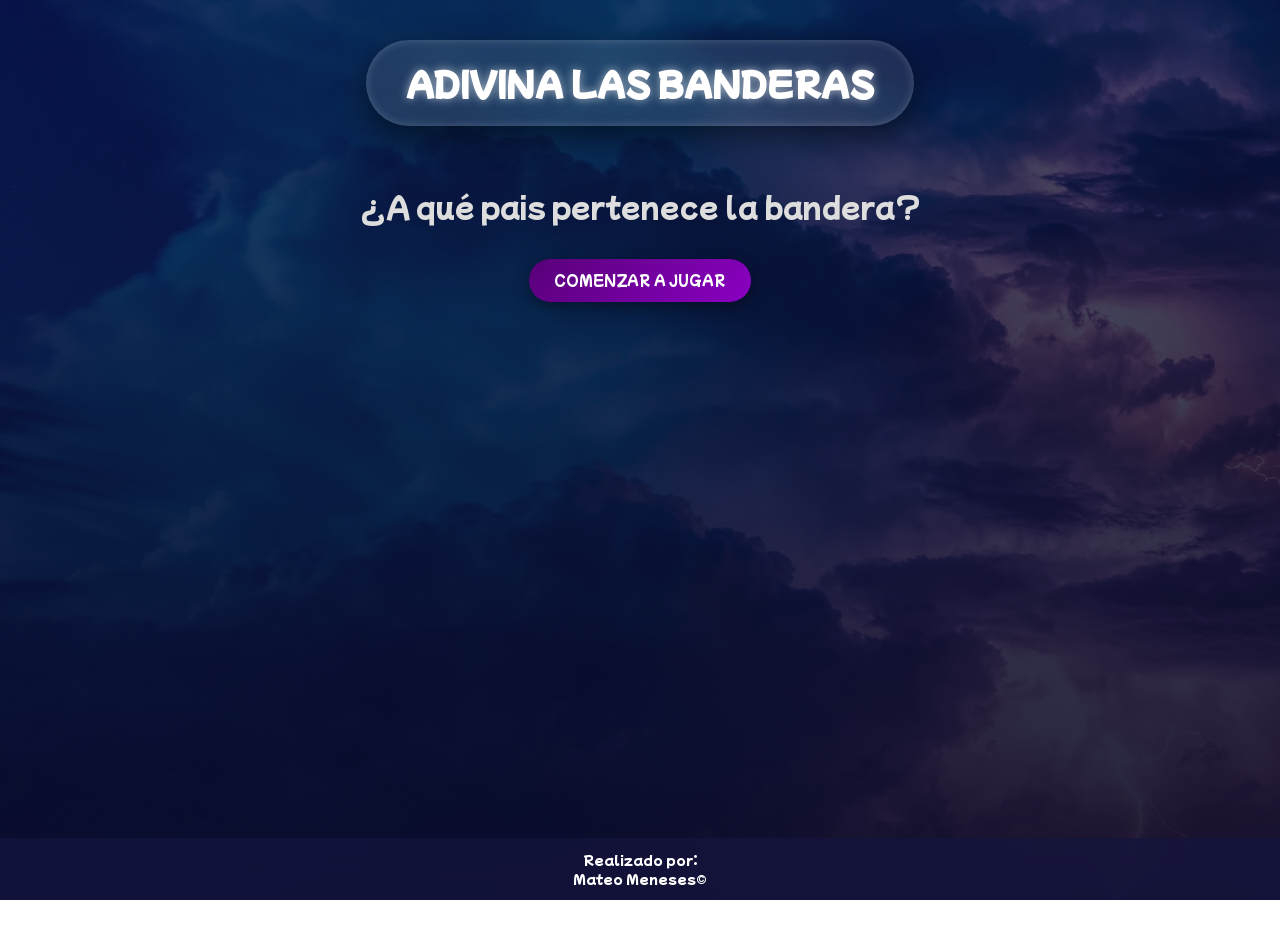
==== juego-de-memoria/index.html @ e7f66c74 "Agregando Juego de las Banderas en su carpeta" ====
<!DOCTYPE html>
<html lang="es">
<head>
    <meta charset="UTF-8">
    <meta http-equiv="X-UA-Compatible" content="IE=edge">
    <meta name="viewport" content="width=device-width, initial-scale=1.0">
    <link rel="stylesheet" href="estilo.css">
    <title>ADIVINA LA BANDERA</title>
</head>
<body>
    <h1>ADIVINA LAS BANDERAS</h1>

    <!-- Pantalla inicial -->
    <div id="pantalla-inicial">
        <p>¿A qué pais pertenece la bandera?</p>
        <button class="btn" onclick="comenzarJuego()">COMENZAR A JUGAR</button>
    </div>

    <!-- Pantalla juego -->
    <div class="pantalla-juego" id="pantalla-juego">
        <img src="img/ad.svg" alt="" id="imgBandera">
        <div class="opciones">
            <div class="opcion" id="op0" onclick="comprobarRespuesta(0)">
                <div class="letra" id="l0">A</div>
                <div class="nombre" id="n0">OPCION A</div>
            </div>
            <div class="opcion" id="op1" onclick="comprobarRespuesta(1)">
                <div class="letra" id="l1">B</div>
                <div class="nombre" id="n1">OPCION B</div>
            </div>
            <div class="opcion" id="op2" onclick="comprobarRespuesta(2)">
                <div class="letra" id="l2">C</div>
                <div class="nombre" id="n2">OPCION C</div>
            </div>
        </div>
    </div>
    <!-- Pantalla final -->
    <div id="pantalla-final">
        <h2>CORRECTAS: <span id="numCorrectas">3</span></h2>
        <h2>INCORRECTAS: <span id="numIncorrectas">2</span></h2>
        <button class="btn" onclick="volverAlInicio()">VOLVER AL INICIO</button>
    </div>

    <footer>Realizado por: <br> Mateo Meneses&#169;</footer>
    
    <script src="script.js"></script>
</body>
</html>
---- juego-de-memoria/estilo.css ----
@import url('https://fonts.googleapis.com/css2?family=Mochiy+Pop+One&display=swap');

*{
    box-sizing: border-box;
    font-family: 'Mochiy Pop One', sans-serif;
}

/* ===== FONDO PRO ===== */
body{
    margin: 0;
    min-height: 100vh;
    background: 
        linear-gradient(rgba(10,10,40,0.7), rgba(10,10,40,0.9)),
        url(img/fondo.jpg);
    background-size: cover;
    background-attachment: fixed;
    color: #fff;
}

/* ===== TITULO ===== */
h1{
    width: fit-content;
    margin: 40px auto;
    padding: 20px 40px;
    border-radius: 60px;
    background: rgba(255,255,255,0.1);
    backdrop-filter: blur(10px);
    box-shadow: 
        0 10px 30px rgba(0,0,0,0.5),
        inset 0 0 10px rgba(255,255,255,0.2);
    text-shadow: 0 0 10px rgba(255,255,255,0.6);
}

/* ===== FOOTER ===== */
footer{
    position: fixed;
    bottom: 0;
    width: 100%;
    background: rgba(20,20,60,0.8);
    backdrop-filter: blur(10px);
    color: #fff;
    font-size: 13px;
    padding: 12px;
    text-align: center;
}

/* ===== PANTALLA INICIAL ===== */
#pantalla-inicial{
    text-align: center;
    font-size: 28px;
    margin: 60px 0;
}

#pantalla-inicial p{
    color: #ddd;
}

/* ===== BOTONES PRO ===== */
.btn{
    border: none;
    background: linear-gradient(135deg,#580078,#8a00c2);
    color: #fff;
    padding: 12px 25px;
    border-radius: 50px;
    cursor: pointer;
    transition: all .3s ease;
    box-shadow: 0 5px 15px rgba(0,0,0,0.4);
}

.btn:hover{
    transform: translateY(-3px) scale(1.05);
    box-shadow: 0 10px 25px rgba(0,0,0,0.6);
}

.btn:active{
    transform: scale(0.95);
}

/* ===== PANTALLA JUEGO ===== */
#pantalla-juego{
    display: none;
}

.pantalla-juego{
    max-width: 800px;
    margin: 50px auto;
    text-align: center;
}

.pantalla-juego img{
    max-width: 400px;
    width: 100%;
    filter: drop-shadow(0 0 20px rgba(255,255,255,0.3));
}

/* ===== OPCIONES ===== */
.opciones{
    max-width: 400px;
    margin: auto;
}

.opcion{
    display: flex;
    align-items: center;
    margin: 25px auto;
    cursor: pointer;
    transition: 0.3s;
}

.opcion:hover{
    transform: scale(1.05);
}

/* LETRA */
.opcion .letra{
    background: linear-gradient(135deg,#580078,#8a00c2);
    width: 55px;
    height: 55px;
    font-size: 28px;
    font-weight: bold;
    color: #fff;
    text-align: center;
    border-radius: 50%;
    line-height: 45px;
    border: 4px solid #fff;
    z-index: 2;
    box-shadow: 0 0 10px rgba(138,0,194,0.8);
}

/* NOMBRE */
.opcion .nombre{
    background: rgba(255,255,255,0.9);
    color: #222;
    width: 100%;
    font-size: 22px;
    margin-left: -25px;
    border-radius: 0 20px 20px 0;
    padding: 10px 20px 10px 35px;
    box-shadow: 0 5px 15px rgba(0,0,0,0.3);
}

/* ===== RESPUESTAS ===== */
.opcion .nombreAcertada,
.opcion .letraAcertada{
    background: #00ffae;
    color: #000;
    box-shadow: 0 0 15px #00ffae;
}

.opcion .nombreNoAcertada,
.opcion .letraNoAcertada{
    background: #ff2e63;
    color: #fff;
    box-shadow: 0 0 15px #ff2e63;
}

/* ===== PANTALLA FINAL ===== */
#pantalla-final{
    display: none;
    text-align: center;
}

/* RESULTADOS */
#pantalla-final #numCorrectas,
#pantalla-final #numIncorrectas{
    display: inline-flex;
    align-items: center;
    justify-content: center;
    width: 60px;
    height: 60px;
    margin: 10px;
    border-radius: 50%;
    border: 4px solid #fff;
    font-size: 20px;
    font-weight: bold;
}

/* CORRECTAS */
#pantalla-final #numCorrectas{
    background: #00ffae;
    color: #000;
    box-shadow: 0 0 20px #00ffae;
}

/* INCORRECTAS */
#pantalla-final #numIncorrectas{
    background: #ff2e63;
    color: #fff;
    box-shadow: 0 0 20px #ff2e63;
}
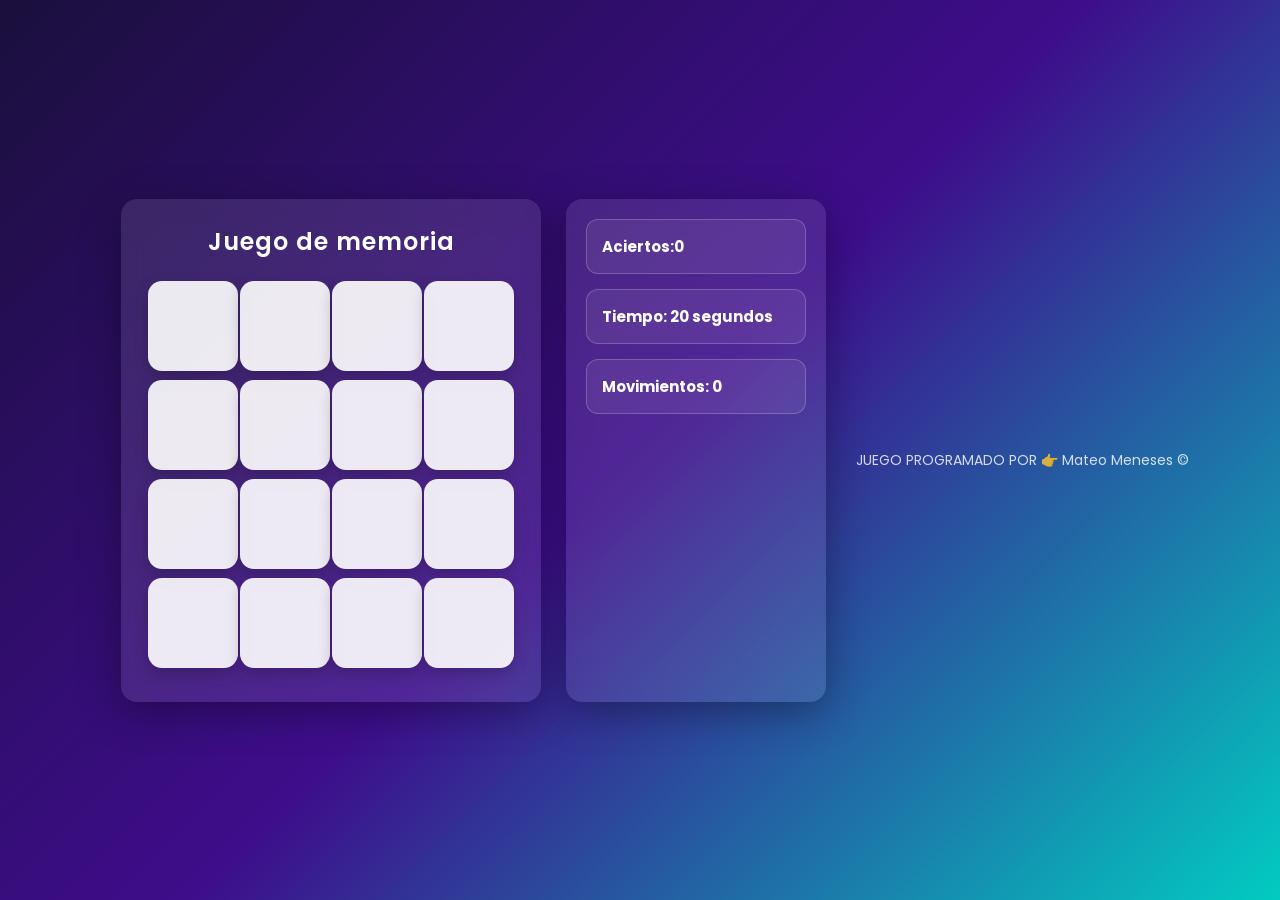
==== commit ae0ec67e: "Organizando el Juego de Memoria en su propia carpeta" ====
--- a/juego-de-memoria/index.html
+++ b/juego-de-memoria/index.html
@@ -1,48 +1,57 @@
 <!DOCTYPE html>
-<html lang="es">
+<html lang="en">
 <head>
     <meta charset="UTF-8">
     <meta http-equiv="X-UA-Compatible" content="IE=edge">
     <meta name="viewport" content="width=device-width, initial-scale=1.0">
-    <link rel="stylesheet" href="estilo.css">
-    <title>ADIVINA LA BANDERA</title>
+    <title>Juego De Memoria</title>
+    <link rel="stylesheet" href="style.css">
 </head>
 <body>
-    <h1>ADIVINA LAS BANDERAS</h1>
+    <main>
+        <section class="section1">
+            <h1>Juego de memoria</h1>
+            <table>
+                <tr>
+                    <td><button id="0" onclick="destapar(0)"></button></td>
+                    <td><button id="1" onclick="destapar(1)"></button></td>
+                    <td><button id="2" onclick="destapar(2)"></button></td>
+                    <td><button id="3" onclick="destapar(3)"></button></td>
+                </tr>
 
-    <!-- Pantalla inicial -->
-    <div id="pantalla-inicial">
-        <p>¿A qué pais pertenece la bandera?</p>
-        <button class="btn" onclick="comenzarJuego()">COMENZAR A JUGAR</button>
-    </div>
+                <tr>
+                    <td><button id="4" onclick="destapar(4)"></button></td>
+                    <td><button id="5" onclick="destapar(5)"></button></td>
+                    <td><button id="6" onclick="destapar(6)"></button></td>
+                    <td><button id="7" onclick="destapar(7)"></button></td>
+                </tr>
 
-    <!-- Pantalla juego -->
-    <div class="pantalla-juego" id="pantalla-juego">
-        <img src="img/ad.svg" alt="" id="imgBandera">
-        <div class="opciones">
-            <div class="opcion" id="op0" onclick="comprobarRespuesta(0)">
-                <div class="letra" id="l0">A</div>
-                <div class="nombre" id="n0">OPCION A</div>
-            </div>
-            <div class="opcion" id="op1" onclick="comprobarRespuesta(1)">
-                <div class="letra" id="l1">B</div>
-                <div class="nombre" id="n1">OPCION B</div>
-            </div>
-            <div class="opcion" id="op2" onclick="comprobarRespuesta(2)">
-                <div class="letra" id="l2">C</div>
-                <div class="nombre" id="n2">OPCION C</div>
-            </div>
-        </div>
-    </div>
-    <!-- Pantalla final -->
-    <div id="pantalla-final">
-        <h2>CORRECTAS: <span id="numCorrectas">3</span></h2>
-        <h2>INCORRECTAS: <span id="numIncorrectas">2</span></h2>
-        <button class="btn" onclick="volverAlInicio()">VOLVER AL INICIO</button>
-    </div>
+                <tr>
+                    <td><button id="8" onclick="destapar(8)"></button></td>
+                    <td><button id="9" onclick="destapar(9)"></button></td>
+                    <td><button id="10" onclick="destapar(10)"></button></td>
+                    <td><button id="11" onclick="destapar(11)"></button></td>
+                </tr>
 
-    <footer>Realizado por: <br> Mateo Meneses&#169;</footer>
-    
-    <script src="script.js"></script>
+                <tr>
+                    <td><button id="12" onclick="destapar(12)"></button></td>
+                    <td><button id="13" onclick="destapar(13)"></button></td>
+                    <td><button id="14" onclick="destapar(14)"></button></td>
+                    <td><button id="15" onclick="destapar(15)"></button></td>
+                </tr>
+            </table>
+        </section>
+
+        
+        <section class="section2">
+            <h2 id="aciertos" class="estadisticas">Aciertos:0</h2>
+            <h2 id="t-restante" class="estadisticas">Tiempo: 20 segundos</h2>
+            <h2 id="movimientos" class="estadisticas">Movimientos: 0</h2>
+        </section>
+    </main>
+    <footer>
+        <p>JUEGO PROGRAMADO POR 👉 Mateo Meneses &#169;</p>
+    </footer>
+    <script src="main.js"></script>
 </body>
 </html>
--- a/juego-de-memoria/style.css
+++ b/juego-de-memoria/style.css
@@ -0,0 +1,128 @@
+@import url('https://fonts.googleapis.com/css2?family=Poppins:wght@300;400;500;600&display=swap');
+
+*{
+    margin:0;
+    padding:0;
+    box-sizing:border-box;
+    font-family:'Poppins', sans-serif;
+}
+
+/* Fondo moderno con degradado */
+body{
+    min-height:100vh;
+    background: linear-gradient(135deg,#1a0f3c,#3e0d8b,#02cbc1);
+    display:flex;
+    justify-content:center;
+    align-items:center;
+    color:white;
+}
+
+/* Contenedor principal */
+main{
+    display:flex;
+    gap:25px;
+    padding:30px;
+}
+
+/* Sección principal */
+.section1{
+    background: rgba(255,255,255,0.1);
+    backdrop-filter: blur(15px);
+    border-radius:16px;
+    padding:25px;
+    box-shadow:0 10px 40px rgba(0,0,0,0.35);
+}
+
+/* Título */
+h1{
+    text-align:center;
+    margin-bottom:20px;
+    font-weight:600;
+    letter-spacing:1px;
+}
+
+/* Grid para los botones */
+.botones{
+    display:grid;
+    grid-template-columns:repeat(3,1fr);
+    gap:12px;
+}
+
+/* Botones */
+button{
+    width:90px;
+    height:90px;
+    font-size:32px;
+    font-weight:600;
+    border:none;
+    border-radius:14px;
+    background: rgba(255,255,255,0.9);
+    color:#222;
+    transition: all 0.25s ease;
+    box-shadow:0 6px 15px rgba(0,0,0,0.2);
+}
+
+/* Hover de botones */
+button:hover{
+    transform: translateY(-5px) scale(1.05);
+    background:#02cbc1;
+    color:white;
+    cursor:pointer;
+    box-shadow:0 10px 25px rgba(0,0,0,0.4);
+}
+
+/* Click */
+button:active{
+    transform: scale(0.95);
+}
+
+/* Panel de estadísticas */
+.section2{
+    width:260px;
+    background: rgba(255,255,255,0.1);
+    backdrop-filter: blur(15px);
+    border-radius:16px;
+    padding:20px;
+    box-shadow:0 10px 40px rgba(0,0,0,0.35);
+    display:flex;
+    flex-direction:column;
+    gap:15px;
+}
+
+/* Tarjetas de estadísticas */
+.estadisticas{
+    border-radius:12px;
+    padding:15px;
+    background: rgba(255,255,255,0.08);
+    border:1px solid rgba(255,255,255,0.2);
+    display:flex;
+    justify-content:space-between;
+    align-items:center;
+    font-size:15px;
+    transition:0.3s;
+}
+
+/* Hover estadisticas */
+.estadisticas:hover{
+    background: rgba(255,255,255,0.15);
+    transform: scale(1.02);
+}
+
+/* Footer */
+footer{
+    text-align:center;
+    margin-top:20px;
+    font-size:14px;
+    opacity:0.8;
+}
+
+/* Links */
+a{
+    color:#02cbc1;
+    text-decoration:none;
+    font-weight:500;
+}
+
+a:hover{
+    text-decoration:underline;
+}
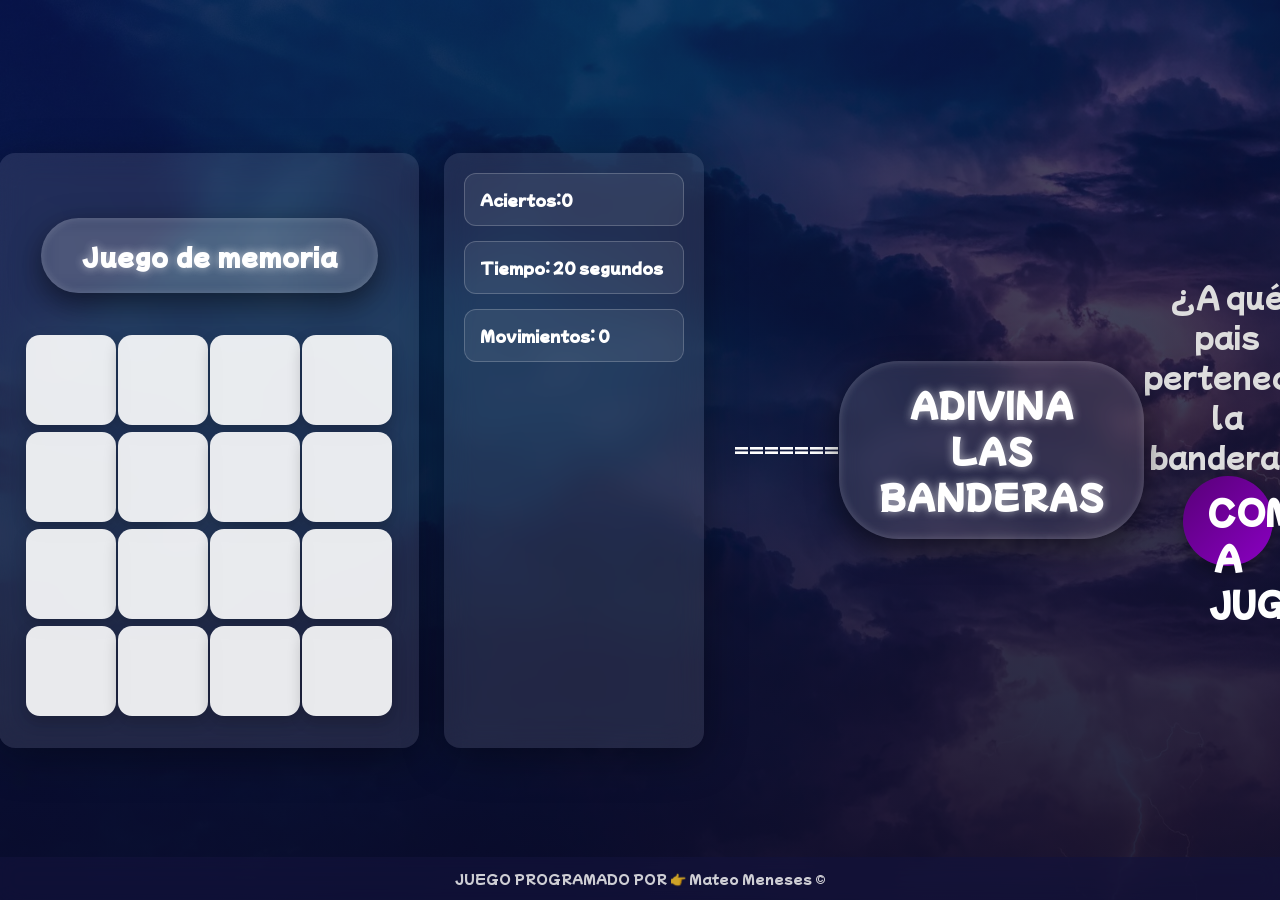
==== commit 23e00321: "Forzando limpieza de estructura" ====
--- a/juego-de-memoria/index.html
+++ b/juego-de-memoria/index.html
@@ -1,9 +1,14 @@
 <!DOCTYPE html>
+<<<<<<< HEAD
 <html lang="en">
+=======
+<html lang="es">
+>>>>>>> e7f66c74b907f4b72aa812cb9bf9d8703088f500
 <head>
     <meta charset="UTF-8">
     <meta http-equiv="X-UA-Compatible" content="IE=edge">
     <meta name="viewport" content="width=device-width, initial-scale=1.0">
+<<<<<<< HEAD
     <title>Juego De Memoria</title>
     <link rel="stylesheet" href="style.css">
 </head>
@@ -53,5 +58,47 @@
         <p>JUEGO PROGRAMADO POR 👉 Mateo Meneses &#169;</p>
     </footer>
     <script src="main.js"></script>
+=======
+    <link rel="stylesheet" href="estilo.css">
+    <title>ADIVINA LA BANDERA</title>
+</head>
+<body>
+    <h1>ADIVINA LAS BANDERAS</h1>
+
+    <!-- Pantalla inicial -->
+    <div id="pantalla-inicial">
+        <p>¿A qué pais pertenece la bandera?</p>
+        <button class="btn" onclick="comenzarJuego()">COMENZAR A JUGAR</button>
+    </div>
+
+    <!-- Pantalla juego -->
+    <div class="pantalla-juego" id="pantalla-juego">
+        <img src="img/ad.svg" alt="" id="imgBandera">
+        <div class="opciones">
+            <div class="opcion" id="op0" onclick="comprobarRespuesta(0)">
+                <div class="letra" id="l0">A</div>
+                <div class="nombre" id="n0">OPCION A</div>
+            </div>
+            <div class="opcion" id="op1" onclick="comprobarRespuesta(1)">
+                <div class="letra" id="l1">B</div>
+                <div class="nombre" id="n1">OPCION B</div>
+            </div>
+            <div class="opcion" id="op2" onclick="comprobarRespuesta(2)">
+                <div class="letra" id="l2">C</div>
+                <div class="nombre" id="n2">OPCION C</div>
+            </div>
+        </div>
+    </div>
+    <!-- Pantalla final -->
+    <div id="pantalla-final">
+        <h2>CORRECTAS: <span id="numCorrectas">3</span></h2>
+        <h2>INCORRECTAS: <span id="numIncorrectas">2</span></h2>
+        <button class="btn" onclick="volverAlInicio()">VOLVER AL INICIO</button>
+    </div>
+
+    <footer>Realizado por: <br> Mateo Meneses&#169;</footer>
+    
+    <script src="script.js"></script>
+>>>>>>> e7f66c74b907f4b72aa812cb9bf9d8703088f500
 </body>
 </html>
--- a/juego-de-memoria/estilo.css
+++ b/juego-de-memoria/estilo.css
@@ -0,0 +1,190 @@
+@import url('https://fonts.googleapis.com/css2?family=Mochiy+Pop+One&display=swap');
+
+*{
+    box-sizing: border-box;
+    font-family: 'Mochiy Pop One', sans-serif;
+}
+
+/* ===== FONDO PRO ===== */
+body{
+    margin: 0;
+    min-height: 100vh;
+    background: 
+        linear-gradient(rgba(10,10,40,0.7), rgba(10,10,40,0.9)),
+        url(img/fondo.jpg);
+    background-size: cover;
+    background-attachment: fixed;
+    color: #fff;
+}
+
+/* ===== TITULO ===== */
+h1{
+    width: fit-content;
+    margin: 40px auto;
+    padding: 20px 40px;
+    border-radius: 60px;
+    background: rgba(255,255,255,0.1);
+    backdrop-filter: blur(10px);
+    box-shadow: 
+        0 10px 30px rgba(0,0,0,0.5),
+        inset 0 0 10px rgba(255,255,255,0.2);
+    text-shadow: 0 0 10px rgba(255,255,255,0.6);
+}
+
+/* ===== FOOTER ===== */
+footer{
+    position: fixed;
+    bottom: 0;
+    width: 100%;
+    background: rgba(20,20,60,0.8);
+    backdrop-filter: blur(10px);
+    color: #fff;
+    font-size: 13px;
+    padding: 12px;
+    text-align: center;
+}
+
+/* ===== PANTALLA INICIAL ===== */
+#pantalla-inicial{
+    text-align: center;
+    font-size: 28px;
+    margin: 60px 0;
+}
+
+#pantalla-inicial p{
+    color: #ddd;
+}
+
+/* ===== BOTONES PRO ===== */
+.btn{
+    border: none;
+    background: linear-gradient(135deg,#580078,#8a00c2);
+    color: #fff;
+    padding: 12px 25px;
+    border-radius: 50px;
+    cursor: pointer;
+    transition: all .3s ease;
+    box-shadow: 0 5px 15px rgba(0,0,0,0.4);
+}
+
+.btn:hover{
+    transform: translateY(-3px) scale(1.05);
+    box-shadow: 0 10px 25px rgba(0,0,0,0.6);
+}
+
+.btn:active{
+    transform: scale(0.95);
+}
+
+/* ===== PANTALLA JUEGO ===== */
+#pantalla-juego{
+    display: none;
+}
+
+.pantalla-juego{
+    max-width: 800px;
+    margin: 50px auto;
+    text-align: center;
+}
+
+.pantalla-juego img{
+    max-width: 400px;
+    width: 100%;
+    filter: drop-shadow(0 0 20px rgba(255,255,255,0.3));
+}
+
+/* ===== OPCIONES ===== */
+.opciones{
+    max-width: 400px;
+    margin: auto;
+}
+
+.opcion{
+    display: flex;
+    align-items: center;
+    margin: 25px auto;
+    cursor: pointer;
+    transition: 0.3s;
+}
+
+.opcion:hover{
+    transform: scale(1.05);
+}
+
+/* LETRA */
+.opcion .letra{
+    background: linear-gradient(135deg,#580078,#8a00c2);
+    width: 55px;
+    height: 55px;
+    font-size: 28px;
+    font-weight: bold;
+    color: #fff;
+    text-align: center;
+    border-radius: 50%;
+    line-height: 45px;
+    border: 4px solid #fff;
+    z-index: 2;
+    box-shadow: 0 0 10px rgba(138,0,194,0.8);
+}
+
+/* NOMBRE */
+.opcion .nombre{
+    background: rgba(255,255,255,0.9);
+    color: #222;
+    width: 100%;
+    font-size: 22px;
+    margin-left: -25px;
+    border-radius: 0 20px 20px 0;
+    padding: 10px 20px 10px 35px;
+    box-shadow: 0 5px 15px rgba(0,0,0,0.3);
+}
+
+/* ===== RESPUESTAS ===== */
+.opcion .nombreAcertada,
+.opcion .letraAcertada{
+    background: #00ffae;
+    color: #000;
+    box-shadow: 0 0 15px #00ffae;
+}
+
+.opcion .nombreNoAcertada,
+.opcion .letraNoAcertada{
+    background: #ff2e63;
+    color: #fff;
+    box-shadow: 0 0 15px #ff2e63;
+}
+
+/* ===== PANTALLA FINAL ===== */
+#pantalla-final{
+    display: none;
+    text-align: center;
+}
+
+/* RESULTADOS */
+#pantalla-final #numCorrectas,
+#pantalla-final #numIncorrectas{
+    display: inline-flex;
+    align-items: center;
+    justify-content: center;
+    width: 60px;
+    height: 60px;
+    margin: 10px;
+    border-radius: 50%;
+    border: 4px solid #fff;
+    font-size: 20px;
+    font-weight: bold;
+}
+
+/* CORRECTAS */
+#pantalla-final #numCorrectas{
+    background: #00ffae;
+    color: #000;
+    box-shadow: 0 0 20px #00ffae;
+}
+
+/* INCORRECTAS */
+#pantalla-final #numIncorrectas{
+    background: #ff2e63;
+    color: #fff;
+    box-shadow: 0 0 20px #ff2e63;
+}
